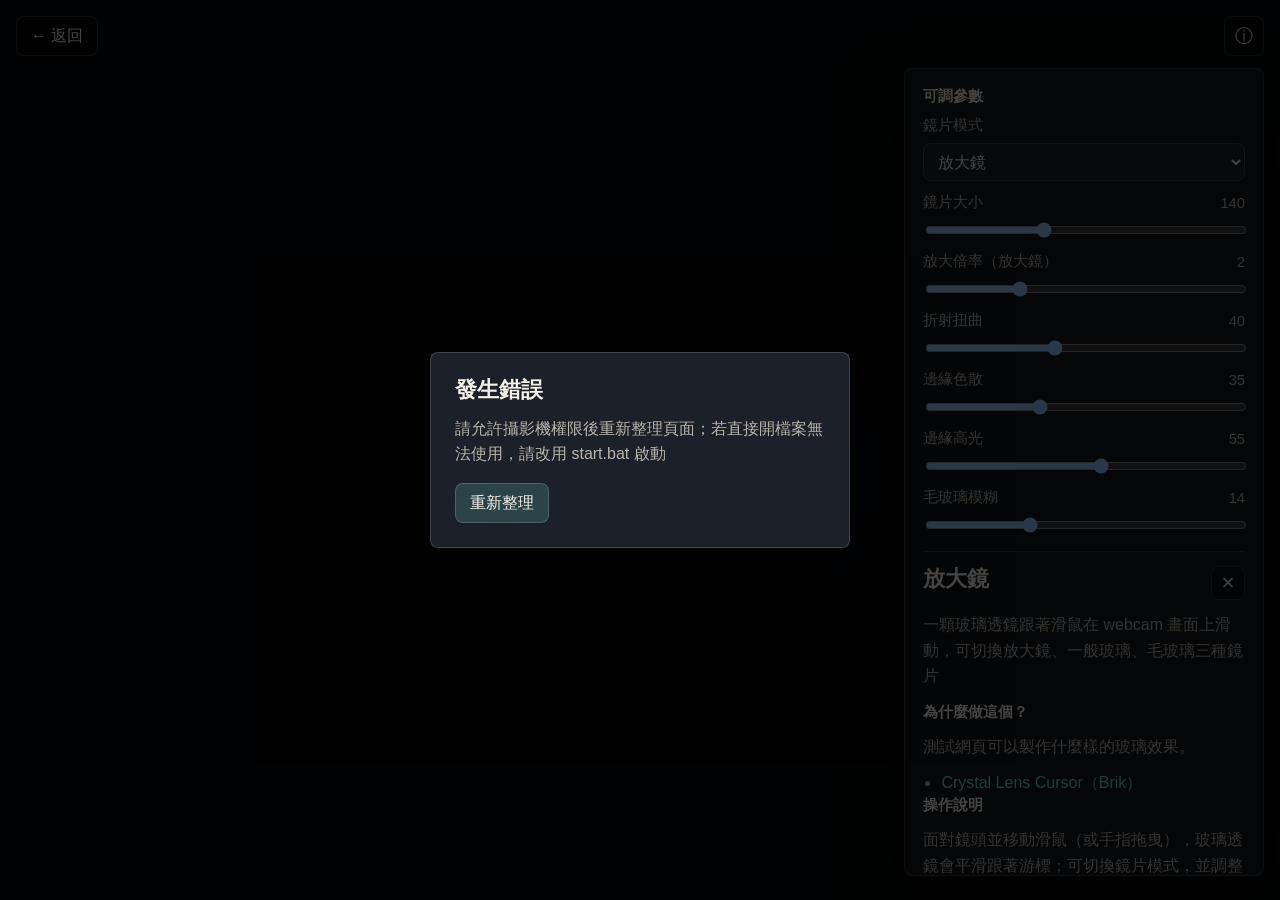
==== effects/crystal-lens/index.html @ 0bdbbc33 "feat: 放大鏡效果 Co-Authored-By: Claude Fable 5 <noreply@anthropic.com>" ====
<!DOCTYPE html>
<html lang="zh-Hant">
<head>
  <meta charset="UTF-8">
  <meta name="viewport" content="width=device-width, initial-scale=1">
  <title>放大鏡｜Interactia 網頁互動圖鑑</title>
  <link rel="stylesheet" href="../../assets/shell.css">
</head>
<body>
  <script src="../effects.js"></script>
  <script src="../../assets/shell.js"></script>
  <script src="effect.js"></script>
</body>
</html>
---- assets/shell.css ----
:root {
  color-scheme: dark;
  --shell-bg: #090b0e;
  --shell-panel: rgba(20, 24, 30, 0.86);
  --shell-panel-strong: rgba(30, 35, 43, 0.94);
  --shell-text: #f4f0e8;
  --shell-muted: #b8b3aa;
  --shell-line: rgba(255, 255, 255, 0.16);
  --shell-accent: #6fd6c9;
  --shell-warning: #f1bf65;
}

* {
  box-sizing: border-box;
}

html,
body {
  width: 100%;
  min-width: 0;
  min-height: 100%;
  margin: 0;
  overflow: hidden;
  background: var(--shell-bg);
  color: var(--shell-text);
  font-family: "Noto Sans TC", "Microsoft JhengHei", sans-serif;
}

button,
input,
select {
  font: inherit;
}

.shell-container {
  position: fixed;
  inset: 0;
  z-index: 0;
  overflow: hidden;
  background: #11151b;
}

.shell-back,
.shell-actions,
.shell-toast,
.shell-info-panel,
.shell-error-overlay {
  position: fixed;
  z-index: 10;
}

.shell-back {
  top: 16px;
  left: 16px;
  min-height: 40px;
  display: inline-flex;
  align-items: center;
  border: 1px solid var(--shell-line);
  border-radius: 8px;
  padding: 0 14px;
  background: rgba(0, 0, 0, 0.45);
  color: var(--shell-text);
  text-decoration: none;
  backdrop-filter: blur(14px);
}

.shell-back:hover {
  border-color: rgba(111, 214, 201, 0.58);
}

.shell-actions {
  top: 16px;
  right: 16px;
  display: flex;
  align-items: center;
  gap: 10px;
}

.shell-icon-button,
.shell-action-button,
.shell-close-button,
.shell-primary-button {
  min-height: 40px;
  border: 1px solid var(--shell-line);
  border-radius: 8px;
  background: rgba(0, 0, 0, 0.5);
  color: var(--shell-text);
  cursor: pointer;
  backdrop-filter: blur(14px);
}

.shell-icon-button {
  width: 40px;
  padding: 0;
  font-size: 1.1rem;
}

.shell-action-button,
.shell-primary-button {
  padding: 0 14px;
}

.shell-icon-button:hover,
.shell-action-button:hover,
.shell-close-button:hover,
.shell-primary-button:hover {
  border-color: rgba(111, 214, 201, 0.58);
  background: rgba(28, 40, 44, 0.82);
}

.shell-toast {
  left: 50%;
  bottom: 24px;
  max-width: min(520px, calc(100% - 32px));
  transform: translateX(-50%);
  border: 1px solid rgba(111, 214, 201, 0.34);
  border-radius: 8px;
  padding: 14px 18px;
  background: rgba(10, 14, 18, 0.78);
  color: var(--shell-text);
  line-height: 1.55;
  box-shadow: 0 18px 48px rgba(0, 0, 0, 0.34);
  backdrop-filter: blur(18px);
  transition: opacity 420ms ease, transform 420ms ease, visibility 420ms ease;
}

.shell-toast.is-hidden {
  visibility: hidden;
  opacity: 0;
  transform: translate(-50%, 16px);
}

.shell-info-panel {
  top: 68px;
  right: 16px;
  width: min(360px, calc(100% - 32px));
  max-height: calc(100vh - 92px);
  overflow: auto;
  transform: translateX(calc(100% + 24px));
  border: 1px solid var(--shell-line);
  border-radius: 8px;
  padding: 18px;
  background: var(--shell-panel);
  box-shadow: 0 28px 70px rgba(0, 0, 0, 0.42);
  backdrop-filter: blur(20px);
  transition: transform 220ms ease;
}

.shell-info-panel.is-open {
  transform: translateX(0);
}

.shell-info-header {
  display: flex;
  align-items: flex-start;
  justify-content: space-between;
  gap: 12px;
  margin-top: 14px;
}

.shell-info-header h2,
.shell-error-panel h2 {
  margin: 0;
  font-size: 1.35rem;
  line-height: 1.25;
  letter-spacing: 0;
}

.shell-close-button {
  width: 34px;
  min-height: 34px;
  padding: 0;
  font-size: 1.4rem;
  line-height: 1;
}

.shell-description,
.shell-instructions,
.shell-why,
.shell-error-panel p {
  margin: 12px 0;
  color: var(--shell-muted);
  line-height: 1.6;
}

.shell-param-section {
  border-bottom: 1px solid var(--shell-line);
  padding-bottom: 16px;
}

.shell-param-section h3,
.shell-info-section h3,
.shell-small-heading {
  margin: 0 0 10px;
  font-size: 0.92rem;
  color: var(--shell-text);
  letter-spacing: 0;
}

.shell-param-list {
  display: grid;
  gap: 12px;
}

.shell-param {
  display: grid;
  gap: 8px;
}

.shell-param-row {
  display: flex;
  align-items: center;
  justify-content: space-between;
  gap: 12px;
}

.shell-param-label,
.shell-param-value {
  color: var(--shell-muted);
  font-size: 0.92rem;
}

.shell-param input[type="range"],
.shell-param select {
  width: 100%;
}

.shell-param input[type="color"] {
  width: 100%;
  height: 38px;
  border: 1px solid var(--shell-line);
  border-radius: 8px;
  padding: 3px;
  background: rgba(255, 255, 255, 0.08);
}

.shell-param select {
  min-height: 38px;
  border: 1px solid var(--shell-line);
  border-radius: 8px;
  padding: 0 10px;
  background: var(--shell-panel-strong);
  color: var(--shell-text);
}

.shell-tech-list {
  display: flex;
  flex-wrap: wrap;
  gap: 8px;
  margin: 14px 0;
}

.shell-tech,
.shell-offline-badge {
  max-width: 100%;
  border-radius: 999px;
  padding: 5px 10px;
  color: var(--shell-text);
  font-size: 0.84rem;
  line-height: 1.2;
}

.shell-tech {
  background: rgba(111, 214, 201, 0.18);
}

.shell-offline-badge {
  background: rgba(111, 214, 201, 0.22);
}

.shell-info-section {
  margin-top: 14px;
}

.shell-list {
  margin: 0;
  padding-left: 1.15rem;
  color: var(--shell-muted);
  line-height: 1.55;
}

.shell-list li + li {
  margin-top: 6px;
}

.shell-ref-list {
  margin: 0;
  padding-left: 1.15rem;
  color: var(--shell-muted);
  line-height: 1.55;
}

.shell-ref-list li + li {
  margin-top: 6px;
}

.shell-ref-list a {
  color: var(--shell-accent);
  text-decoration: none;
}

.shell-ref-list a:hover {
  text-decoration: underline;
}

.shell-status-row {
  display: flex;
  margin-top: 16px;
}

.shell-source-link {
  display: inline-flex;
  align-items: center;
  gap: 6px;
  margin-top: 16px;
  border: 1px solid var(--shell-line);
  border-radius: 8px;
  padding: 9px 12px;
  background: rgba(255, 255, 255, 0.05);
  color: var(--shell-text);
  font-size: 0.9rem;
  text-decoration: none;
}

.shell-source-link::before {
  content: "↗";
  color: var(--shell-accent);
}

.shell-source-link:hover {
  border-color: rgba(111, 214, 201, 0.58);
  background: rgba(28, 40, 44, 0.82);
}

.shell-loading-overlay {
  position: fixed;
  inset: 0;
  z-index: 20;
  display: grid;
  place-items: center;
  padding: 20px;
  background: rgba(8, 11, 15, 0.55);
  backdrop-filter: blur(2px);
  pointer-events: none;
}

.shell-loading-panel {
  display: flex;
  flex-direction: column;
  align-items: center;
  gap: 14px;
  color: var(--shell-text);
}

.shell-loading-spinner {
  width: 38px;
  height: 38px;
  border: 3px solid rgba(255, 255, 255, 0.22);
  border-top-color: var(--shell-accent);
  border-radius: 50%;
  animation: shell-spin 0.9s linear infinite;
}

.shell-loading-text {
  margin: 0;
  font-size: 1rem;
  letter-spacing: 0.02em;
}

@keyframes shell-spin {
  to { transform: rotate(360deg); }
}

.shell-error-overlay {
  inset: 0;
  z-index: 30;
  display: grid;
  place-items: center;
  padding: 20px;
  background: rgba(0, 0, 0, 0.72);
}

.shell-error-panel {
  width: min(420px, 100%);
  border: 1px solid var(--shell-line);
  border-radius: 8px;
  padding: 24px;
  background: var(--shell-panel-strong);
  box-shadow: 0 24px 70px rgba(0, 0, 0, 0.5);
}

.shell-primary-button {
  margin-top: 4px;
  background: rgba(111, 214, 201, 0.2);
}

@media (max-width: 560px) {
  .shell-back {
    top: 10px;
    left: 10px;
  }

  .shell-actions {
    top: 10px;
    right: 10px;
    max-width: calc(100% - 122px);
    justify-content: flex-end;
  }

  .shell-action-button {
    max-width: min(140px, calc(100vw - 180px));
    overflow: hidden;
    text-overflow: ellipsis;
    white-space: nowrap;
  }

  .shell-info-panel {
    top: auto;
    right: 0;
    bottom: 0;
    left: 0;
    width: 100%;
    max-height: min(78vh, 620px);
    border-right: 0;
    border-bottom: 0;
    border-left: 0;
    border-radius: 8px 8px 0 0;
    transform: translateY(calc(100% + 16px));
  }

  .shell-info-panel.is-open {
    transform: translateY(0);
  }

  .shell-toast {
    bottom: 14px;
  }
}
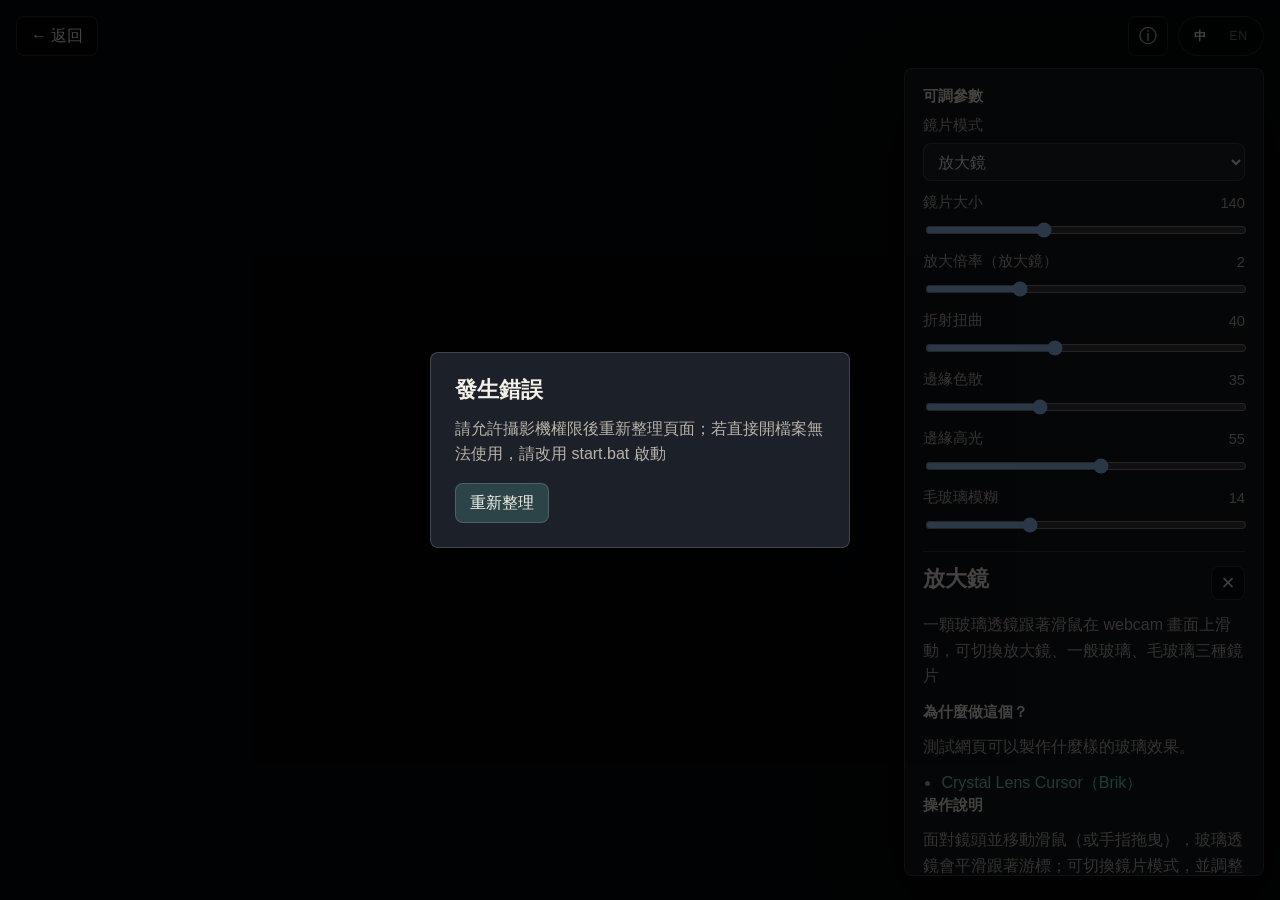
==== commit 4f201abf: "feat(i18n): 全站中英切換，右上角可切語言 字典用中文原文當 key（assets/i18n.js），effects.js 資料結構不動； 參數標籤、選項、載入／錯誤訊息本來就走 shell" ====
--- a/effects/crystal-lens/index.html
+++ b/effects/crystal-lens/index.html
@@ -7,6 +7,7 @@
   <link rel="stylesheet" href="../../assets/shell.css">
 </head>
 <body>
+  <script src="../../assets/i18n.js"></script>
   <script src="../effects.js"></script>
   <script src="../../assets/shell.js"></script>
   <script src="effect.js"></script>
